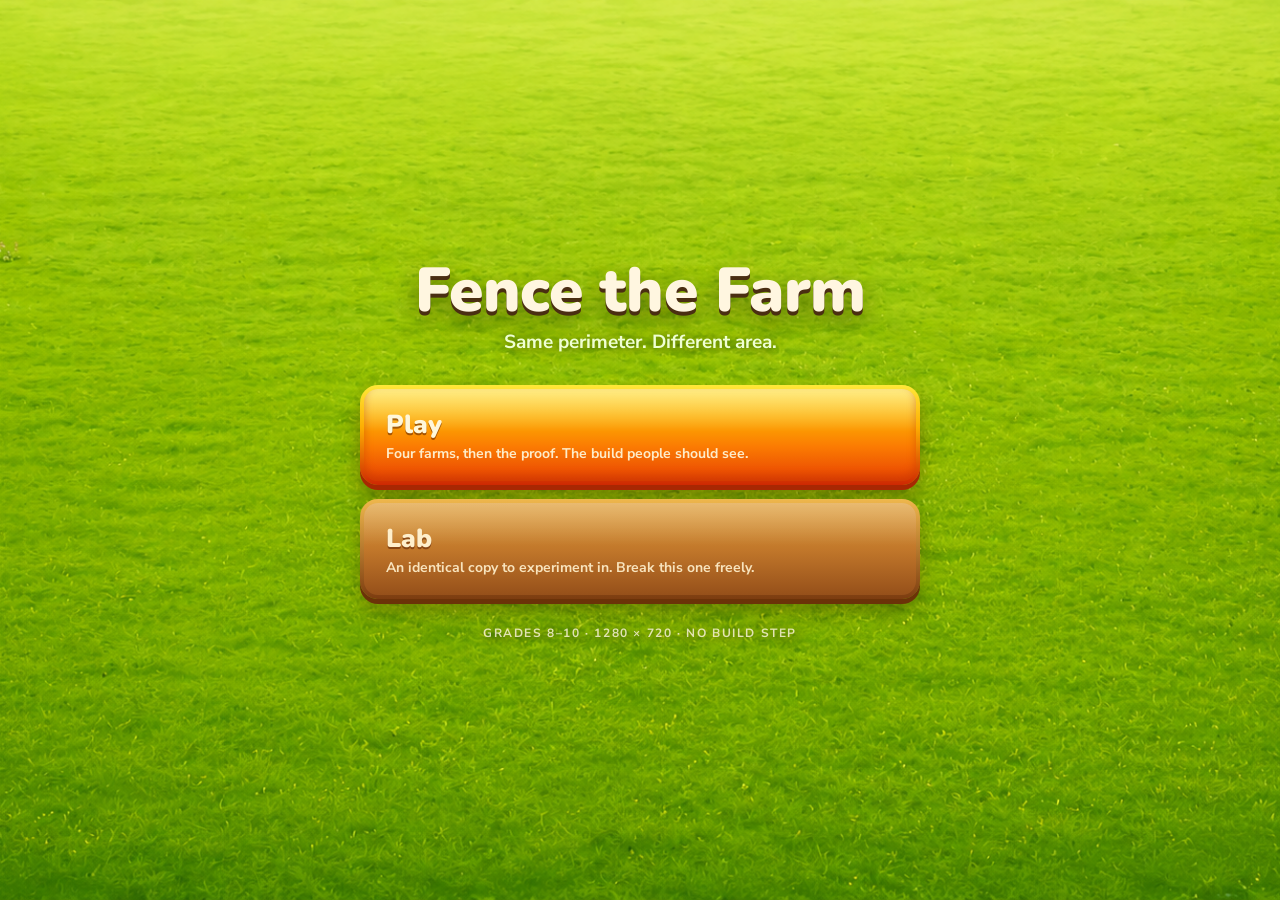
==== index.html @ f26aa9e4 "Rebuild the farm top-down and add the goat mascot celebration Restructures the repo for deployment a" ====
<!DOCTYPE html>
<html lang="en">
<head>
<meta charset="utf-8">
<meta name="viewport" content="width=device-width, initial-scale=1">
<title>Fence the Farm</title>
<meta name="description" content="An educational strategy puzzle for Grades 8-10: same perimeter, different area.">
<link rel="preconnect" href="https://fonts.googleapis.com">
<link rel="preconnect" href="https://fonts.gstatic.com" crossorigin>
<link href="https://fonts.googleapis.com/css2?family=Nunito:wght@700;800;900&family=Nunito+Sans:wght@600;700&display=swap" rel="stylesheet">
<style>
  * { box-sizing: border-box; }
  html, body { margin: 0; height: 100%; }
  body {
    display: flex; align-items: center; justify-content: center; padding: 32px;
    font-family: 'Nunito Sans', system-ui, sans-serif;
    background: #7AB92C url('game/assets/art/grass-bg.png') center / cover no-repeat;
  }
  .wrap { width: 100%; max-width: 560px; text-align: center; }
  h1 {
    margin: 0 0 6px; font: 900 clamp(38px, 8vw, 62px) 'Nunito', sans-serif;
    color: #FFF6E0; letter-spacing: -.5px; line-height: 1.02;
    text-shadow: 0 4px 0 #4A2E12, 0 10px 26px rgba(0, 0, 0, .45);
  }
  p.sub {
    margin: 0 0 30px; font: 700 clamp(15px, 3vw, 19px) 'Nunito Sans', sans-serif;
    color: #EFFFD2; text-shadow: 0 2px 10px rgba(0, 0, 0, .5);
  }
  .cards { display: grid; gap: 14px; }
  a.card {
    display: block; padding: 18px 22px; border-radius: 18px; text-decoration: none;
    border: 4px solid transparent; text-align: left;
    transition: transform 130ms ease, box-shadow 130ms ease;
  }
  a.card:hover { transform: translateY(-3px); }
  a.card:focus-visible { outline: none; box-shadow: 0 0 0 4px rgba(91, 196, 196, .95); }
  .play {
    color: #FFF7DA;
    background:
      linear-gradient(180deg, rgba(255,255,255,.5) 0%, rgba(255,255,255,0) 46%) padding-box,
      linear-gradient(180deg, #FFDA0C 0%, #FDB202 28%, #FB7C02 62%, #E84203 100%) padding-box,
      linear-gradient(180deg, #FFE838 0%, #FDAE02 42%, #CE2802 100%) border-box;
    box-shadow: inset 0 -5px 9px rgba(176,44,2,.4), 0 5px 0 #A82702, 0 12px 20px rgba(60,20,0,.36);
  }
  .play:hover { box-shadow: inset 0 -5px 9px rgba(176,44,2,.4), 0 7px 0 #A82702, 0 16px 26px rgba(60,20,0,.4), 0 0 24px rgba(255,168,20,.5); }
  .lab {
    color: #FFEFCB;
    background:
      linear-gradient(180deg, rgba(255,255,255,.28) 0%, rgba(255,255,255,0) 46%) padding-box,
      linear-gradient(180deg, #E0A03A 0%, #C0762A 52%, #96501A 100%) padding-box,
      linear-gradient(180deg, #EFB74C 0%, #7C3C10 100%) border-box;
    box-shadow: 0 5px 0 #6B3208, 0 12px 20px rgba(50,22,0,.3);
  }
  .lab:hover { box-shadow: 0 7px 0 #6B3208, 0 16px 26px rgba(50,22,0,.34); }
  .name { display: block; font: 900 26px 'Nunito', sans-serif; text-shadow: 0 2px 0 rgba(90,30,0,.55); }
  .what { display: block; margin-top: 2px; font: 700 14px 'Nunito Sans', sans-serif; opacity: .92; }
  footer {
    margin-top: 26px; font: 700 12px 'Nunito Sans', sans-serif; letter-spacing: 1.6px;
    text-transform: uppercase; color: rgba(255, 246, 224, .8); text-shadow: 0 2px 8px rgba(0,0,0,.5);
  }
  @media (prefers-reduced-motion: reduce) { a.card { transition: none; } a.card:hover { transform: none; } }
</style>
</head>
<body>
  <div class="wrap">
    <h1>Fence the Farm</h1>
    <p class="sub">Same perimeter. Different area.</p>
    <div class="cards">
      <a class="card play" href="game/index.html">
        <span class="name">Play</span>
        <span class="what">Four farms, then the proof. The build people should see.</span>
      </a>
      <a class="card lab" href="lab/index.html">
        <span class="name">Lab</span>
        <span class="what">An identical copy to experiment in. Break this one freely.</span>
      </a>
    </div>
    <footer>Grades 8&ndash;10 &middot; 1280 &times; 720 &middot; no build step</footer>
  </div>
</body>
</html>
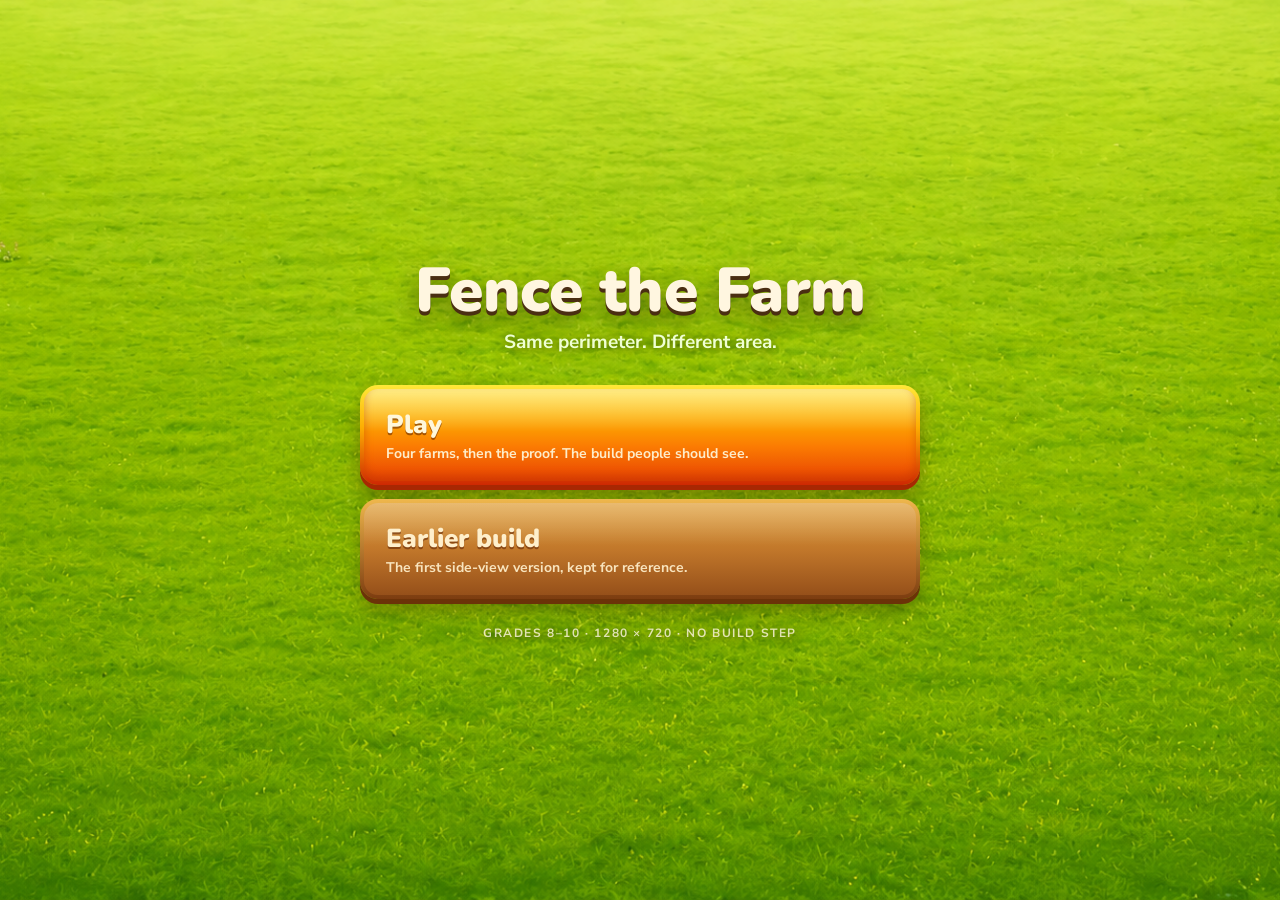
==== commit d66c9c08: "Serve the current build from the front door game/ and lab/ have swapped roles. The whole top-down re" ====
--- a/index.html
+++ b/index.html
@@ -66,13 +66,16 @@
     <h1>Fence the Farm</h1>
     <p class="sub">Same perimeter. Different area.</p>
     <div class="cards">
-      <a class="card play" href="game/index.html">
+      <!-- The primary card is the top-down rebuild in lab/. game/ is the
+           earlier side-view build, kept as it was and reachable below, so
+           nothing is overwritten to change which one the front door serves. -->
+      <a class="card play" href="lab/index.html">
         <span class="name">Play</span>
         <span class="what">Four farms, then the proof. The build people should see.</span>
       </a>
-      <a class="card lab" href="lab/index.html">
-        <span class="name">Lab</span>
-        <span class="what">An identical copy to experiment in. Break this one freely.</span>
+      <a class="card lab" href="game/index.html">
+        <span class="name">Earlier build</span>
+        <span class="what">The first side-view version, kept for reference.</span>
       </a>
     </div>
     <footer>Grades 8&ndash;10 &middot; 1280 &times; 720 &middot; no build step</footer>
